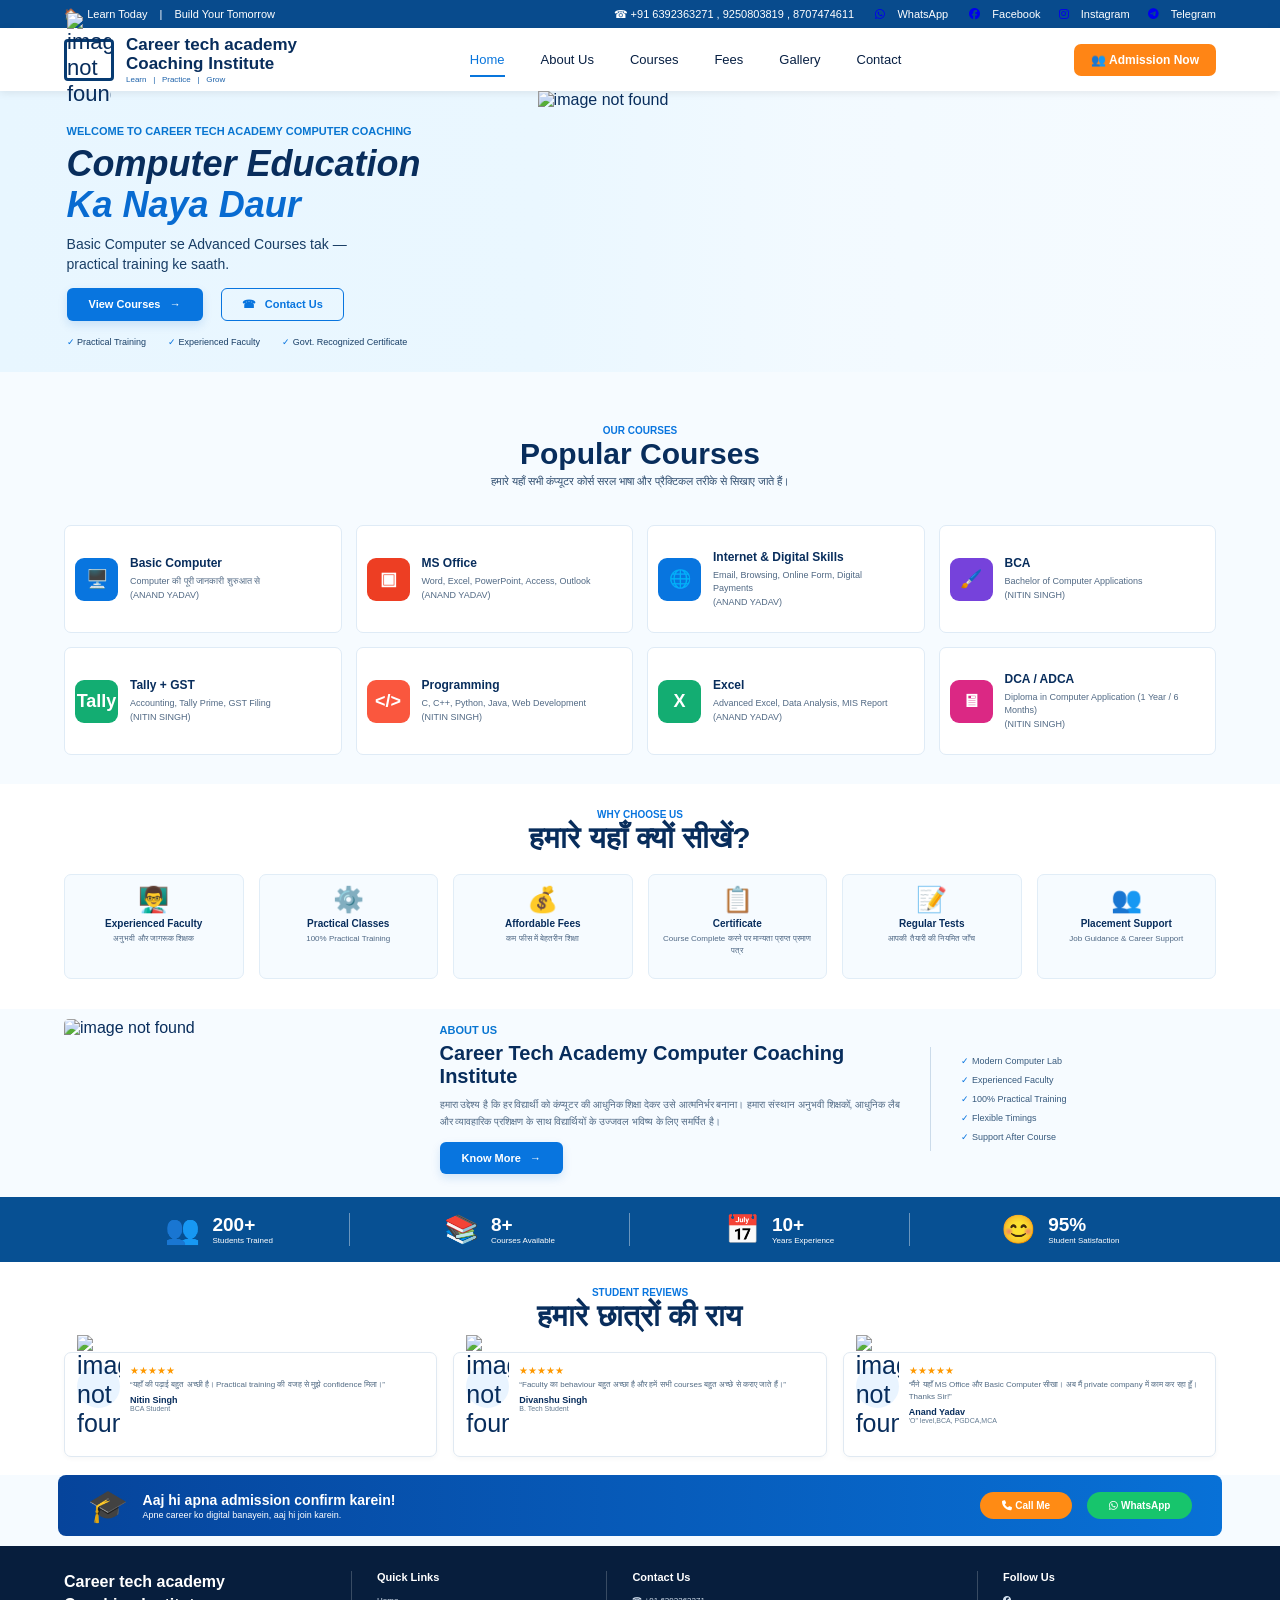
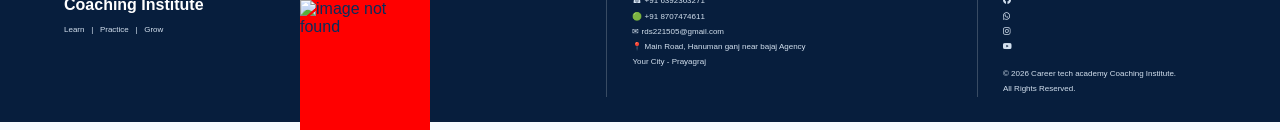
==== index.html @ b382beb8 "upload website file career tech academy" ====
<!DOCTYPE html>
<html lang="en">

<head>
    <meta charset="UTF-8">
    <meta name="viewport" content="width=device-width, initial-scale=1.0">

    <title>Career tech academyCoaching Institute</title>

    <link rel="stylesheet" href="https://cdnjs.cloudflare.com/ajax/libs/font-awesome/6.7.2/css/all.min.css">

    
    <link rel="stylesheet" href="style.css">
</head>

<body>


    <div class="topbar">

        <div class="top-left">
            🏠 &nbsp; Learn Today
            <span>|</span>
            Build Your Tomorrow
        </div>

        <div class="top-right">
            ☎ +91 6392363271 , 9250803819 , 8707474611
            &nbsp;&nbsp;
            <a href="https://wa.me/916392363271" target="_blank"><i class="fa-brands fa-whatsapp"></i></a> WhatsApp
            &nbsp;&nbsp;
            <a href="https://www.facebook.com/profile.php?id=100014793225368" target="_blank"><i class="fa-brands fa-facebook"></i></a> Facebook
            &nbsp;
            <a href="https://www.instagram.com/lancer_nitin/" target="_blank"><i class="fa-brands fa-instagram"></i></a> Instagram
            &nbsp;
            <a href="https://t.me/lancer_nitin" target="_blank"><i class="fa-brands fa-telegram"></i></a> Telegram
        </div>

    </div>


    <header class="navbar">

        <div class="logo">

            <div class="logo-icon">
                <img src="./ctaimage/logoc.png" alt="image not found">
            </div>

            <div>
                <h2>Career tech academy</h2>
                <h3>Coaching Institute</h3>

                <p>Learn &nbsp; | &nbsp; Practice &nbsp; | &nbsp; Grow</p>
            </div>

        </div>


        <nav>

            <a href="index.html" class="active">Home</a>
            <a href="about.html">About Us</a>
            <a href="course.html">Courses</a>
            <a href="fees.html">Fees</a>
            <a href="gallery.html">Gallery</a>
            <a href="contact.html">Contact</a>

        </nav>


        <a href="addmision.html" class="admission-btn">
            👥 Admission Now
        </a>

    </header>


    <section class="hero">

        <div class="hero-content">

            <p class="small-heading">
                WELCOME TO CAREER TECH ACADEMY COMPUTER COACHING
            </p>

            <h1>
                <i>Computer Education<span>Ka Naya Daur</span></i>
            </h1>

            <p class="hero-text">
                Basic Computer se Advanced Courses tak —
                <br>
                practical training ke saath.
            </p>


            <div class="hero-buttons">

                <a href="course.html" class="primary-btn">
                    View Courses &nbsp; →
                </a>

                <a href="tel:+916392363271" class="secondary-btn">
                    ☎ &nbsp; Contact Us</a>
                

            </div>


            <div class="features">

                <span>✓ Practical Training</span>
                <span>✓ Experienced Faculty</span>
                <span>✓ Govt. Recognized Certificate</span>

            </div>

        </div>


        <div class="hero-image">

            <img src="./ctaimage/backg.png" alt="image not found">

        </div>

    </section>


    <section class="courses-section">

        <div class="section-heading"><br>

            <p>OUR COURSES</p>

            <h2>Popular Courses</h2>

            <span>
                हमारे यहाँ सभी कंप्यूटर कोर्स सरल भाषा और प्रैक्टिकल तरीके से सिखाए जाते हैं।
            </span><br><br>

        </div>


        <div class="course-grid">

            <div class="course-card">

                <div class="course-icon blue">
                    🖥️
                </div>

                <div class="course-info">

                    <h3>Basic Computer</h3>

                    <p>
                        Computer की पूरी जानकारी
                        शुरुआत से &nbsp; <br> (ANAND YADAV)
                    </p>

                </div>

                

            </div>

            <div class="course-card">

                <div class="course-icon red">
                    ▣
                </div>

                <div class="course-info">

                    <h3>MS Office</h3>

                    <p>
                        Word, Excel, PowerPoint,
                        Access, Outlook &nbsp; <br>(ANAND YADAV)
                    </p>

                </div>

                

            </div>

            <div class="course-card">

                <div class="course-icon blue">
                    🌐
                </div>

                <div class="course-info">

                    <h3>Internet & Digital Skills</h3>

                    <p>
                        Email, Browsing, Online Form,
                        Digital Payments &nbsp;<br> (ANAND YADAV)
                    </p>

                </div>

                

            </div>

            <div class="course-card">

                <div class="course-icon purple">
                    🖌️
                </div>

                <div class="course-info">

                    <h3>BCA</h3>

                    <p>
                        Bachelor of Computer Applications<BR>
                        (NITIN SINGH)
                    </p>

                </div>

                

            </div>


            
            <div class="course-card">

                <div class="course-icon green">
                    Tally
                </div>

                <div class="course-info">

                    <h3>Tally + GST</h3>

                    <p>
                        Accounting, Tally Prime,
                        GST Filing &nbsp; <br>(NITIN SINGH)
                    </p>

                </div>

                

            </div>


            <div class="course-card">

                <div class="course-icon orange">
                    &lt;/&gt;
                </div>

                <div class="course-info">

                    <h3>Programming</h3>

                    <p>
                        C, C++, Python, Java,
                        Web Development &nbsp; <br>(NITIN SINGH)
                    </p>

                </div>

                

            </div>


            <div class="course-card">

                <div class="course-icon green">
                    X
                </div>

                <div class="course-info">

                    <h3>Excel</h3>

                    <p>
                        Advanced Excel, Data Analysis,
                        MIS Report &nbsp;<br> (ANAND YADAV)
                    </p>

                </div>

                

            </div>

            <div class="course-card">

                <div class="course-icon pink">
                    🖥
                </div>

                <div class="course-info">

                    <h3>DCA / ADCA</h3>

                    <p>
                        Diploma in Computer Application
                        (1 Year / 6 Months) &nbsp;<br> (NITIN SINGH)
                    </p>

                </div>

                

            </div>

        </div>

    </section>

    <section class="why-section">

        <div class="section-heading">

            <p>WHY CHOOSE US</p>

            <h2>हमारे यहाँ क्यों सीखें?</h2>

        </div>


        <div class="why-grid">

            <div class="why-card">
                <div>👨‍🏫</div>
                <h3>Experienced Faculty</h3>
                <p>अनुभवी और जागरूक शिक्षक</p>
            </div>


            <div class="why-card">
                <div>⚙️</div>
                <h3>Practical Classes</h3>
                <p>100% Practical Training</p>
            </div>


            <div class="why-card">
                <div>💰</div>
                <h3>Affordable Fees</h3>
                <p>कम फीस में बेहतरीन शिक्षा</p>
            </div>


            <div class="why-card">
                <div>📋</div>
                <h3>Certificate</h3>
                <p>Course Complete करने पर मान्यता प्राप्त प्रमाण पत्र</p>
            </div>


            <div class="why-card">
                <div>📝</div>
                <h3>Regular Tests</h3>
                <p>आपकी तैयारी की नियमित जाँच</p>
            </div>


            <div class="why-card">
                <div>👥</div>
                <h3>Placement Support</h3>
                <p>Job Guidance & Career Support</p>
            </div>

        </div>

    </section>

    <section class="about-section">

        <div class="about-image">

            <img src="./ctaimage/computer lap.jpg" alt="image not found">

        </div>


        <div class="about-content">

            <p class="small-heading">
                ABOUT US
            </p>

            <h2>
                Career Tech Academy Computer Coaching Institute
            </h2>

            <p>
                हमारा उद्देश्य है कि हर विद्यार्थी को कंप्यूटर की
                आधुनिक शिक्षा देकर उसे आत्मनिर्भर बनाना।
                हमारा संस्थान अनुभवी शिक्षकों, आधुनिक लैब और
                व्यावहारिक प्रशिक्षण के साथ विद्यार्थियों के उज्जवल
                भविष्य के लिए समर्पित है।
            </p>


            <a href="known.html" class="primary-btn">
                Know More &nbsp; →
            </a>

        </div>


        <div class="about-points">

            <p>✓ Modern Computer Lab</p>
            <p>✓ Experienced Faculty</p>
            <p>✓ 100% Practical Training</p>
            <p>✓ Flexible Timings</p>
            <p>✓ Support After Course</p>

        </div>

    </section>

    <section class="stats">

        <div class="stat">
            <strong>👥</strong>
            <div>
                <h2>200+</h2>
                <p>Students Trained</p>
            </div>
        </div>


        <div class="stat">
            <strong>📚</strong>
            <div>
                <h2>8+</h2>
                <p>Courses Available</p>
            </div>
        </div>


        <div class="stat">
            <strong>📅</strong>
            <div>
                <h2>10+</h2>
                <p>Years Experience</p>
            </div>
        </div>


        <div class="stat">
            <strong>😊</strong>
            <div>
                <h2>95%</h2>
                <p>Student Satisfaction</p>
            </div>
        </div>

    </section>

    <section class="reviews">

        <div class="section-heading">

            <p>STUDENT REVIEWS</p>

            <h2>हमारे छात्रों की राय</h2>

        </div>


        <div class="review-grid">


            <div class="review-card">

                <div class="student">
                    <img src="./ctaimage/nitin.jpeg" alt="image not found">
                </div>

                <div>

                    <div class="stars">
                        ★★★★★
                    </div>

                    <p>
                        “यहाँ की पढ़ाई बहुत अच्छी है।
                        Practical training की वजह से मुझे
                        confidence मिला।”
                    </p>

                    <strong>Nitin Singh</strong>

                    <small>BCA Student</small>

                </div>

            </div>


            <div class="review-card">

                <div class="student">
                    <img src="./ctaimage/divyanshusin.png" alt="image not found">
                </div>

                <div>

                    <div class="stars">
                        ★★★★★
                    </div>

                    <p>
                        “Faculty का behaviour बहुत अच्छा है
                        और हमें सभी courses बहुत अच्छे से
                        कराए जाते हैं।”
                    </p>

                    <strong>Divanshu Singh</strong>

                    <small>B. Tech Student</small>

                </div>

            </div>


            <div class="review-card">

                <div class="student">
                    <img src="./ctaimage/anandyadav.png" alt="image not found">
                </div>

                <div>

                    <div class="stars">
                        ★★★★★
                    </div>

                    <p>
                        “मैंने यहाँ MS Office और Basic Computer
                        सीखा। अब मैं private company में काम कर
                        रहा हूँ। Thanks Sir!”
                    </p>

                    <strong>Anand Yadav</strong>

                    <small> 'O" level,BCA, PGDCA,MCA</small>

                </div>

            </div>

        </div>

    </section>

    <section class="cta">

        <div class="cta-text">

            <div class="cap">
                🎓
            </div>

            <div>
                <h2>
                    Aaj hi apna admission confirm karein!
                </h2>

                <p>
                    Apne career ko digital banayein,
                    aaj hi join karein.
                </p>
            </div>

        </div>


        <div class="cta-buttons">

            <a href="tel:+916392363271" class="call-btn">
               <i class="fa-solid fa-phone"></i> Call Me
            </a>

            <a href="https://wa.me/916392363271" class="whatsapp-btn" target="_blank">
                <i class="fab fa-whatsapp"></i>  WhatsApp
            </a>

        </div>

    </section>


    <footer>

        <div class="footer-column brand">

            <h2>
                 Career tech academy
                <br>
                Coaching Institute
            </h2>

            <p>
                Learn &nbsp; | &nbsp; Practice &nbsp; | &nbsp; Grow
            </p>

        </div>


        <div class="footer-column">

            <h3>Quick Links</h3>

            <a href="index.html">Home</a>
            <a href="about.html">About Us</a>
            <a href="courses.html">Courses</a>
            <a href="fees.html">Fees</a>
            <a href="gallery.html">Gallery</a>
            <a href="contact.html">Contact</a>

        </div>


        <div class="footer-column">

            <h3>Contact Us</h3>

            <p>☎ +91 6392363271</p>
            <p>🟢 +91 8707474611</p>
            <p>✉ rds221505@gmail.com</p>
            <p>📍 Main Road, Hanuman ganj near bajaj Agency <br>
                Your City - Prayagraj</p>

        </div>


        <div class="footer-column">

            <h3>Follow Us</h3>

            <div class="social">
                <a href="https://www.facebook.com/profile.php?id=100014793225368" target="_blank"><i class="fa-brands fa-facebook"></i></a>
                <a href="https://wa.me/916392363271" target="_blank"><i class="fab fa-whatsapp"></i></a>
                <a href="https://www.instagram.com/lancer_nitin/" target="_blank"><i class="fab fa-instagram"></i></a>
                <a href="https://www.youtube.com/@1313livegmr" target="_blank"><i class="fab fa-youtube"></i></a>
            </div>

            <p>
                © 2026 Career tech academy Coaching Institute.
            </p>

            <p>
                All Rights Reserved.
            </p>

        </div>

    </footer>
    <div class="nitin" >
        <img src="./ctaimage/logoc.png" alt="image not found" style="height: 130px; width: 130px;">
        
    </div>


</body>
</html>
---- style.css ----
* {
    margin: 0;
    padding: 0;
    box-sizing: border-box;
}

body {
    font-family: "Poppins", sans-serif;
    color: #082d5c;
    background: #f6fbff;
}

a {
    text-decoration: none;
}

img {
    max-width: 100%;
    display: block;
}



.topbar {
    height: 28px;
    background: #084b8d;
    color: white;

    display: flex;
    justify-content: space-between;
    align-items: center;

    padding: 0 5%;
    font-size: 11px;
}

.top-left,
.top-right {
    display: flex;
    align-items: center;
    gap: 12px;
}

.navbar {
    height: 63px;
    padding: 0 5%;

    display: flex;
    align-items: center;
    justify-content: space-between;

    background: white;

    box-shadow: 0 2px 8px rgba(0, 0, 0, 0.08);

    position: relative;
    z-index: 10;
}


.logo {
    display: flex;
    align-items: center;
    gap: 12px;
}

.logo-icon {
    width: 50px;
    height: 42px;

    border: 3px solid #073b72;
    border-radius: 4px;

    display: flex;
    align-items: center;
    justify-content: center;

    font-size: 22px;
}

.logo h2 {
    font-size: 17px;
    line-height: 18px;
    color: #082d5c;
}

.logo h3 {
    font-size: 17px;
    line-height: 19px;
    color: #082d5c;
}

.logo p {
    font-size: 8px;
    color: #1d62aa;
    margin-top: 2px;
}


nav {
    display: flex;
    align-items: center;
    gap: 36px;
}

nav a {
    color: #071f42;
    font-size: 13px;
    font-weight: 500;

    padding: 22px 0;

    position: relative;
}

nav a:hover,
nav a.active {
    color: #0875dc;
}

nav a.active::after {
    content: "";

    position: absolute;

    bottom: 12px;
    left: 0;

    width: 100%;
    height: 2px;

    background: #0875dc;
}


.admission-btn {
    background: #ff8515;
    color: white;

    padding: 9px 17px;

    border-radius: 7px;

    font-size: 12px;
    font-weight: 600;
}

.admission-btn:hover {
    background: #ec7100;
}



.hero {
    min-height: 280px;

    display: flex;

    position: relative;

    overflow: hidden;

    background:
        linear-gradient(
            90deg,
            #e8f6ff 0%,
            #eaf7ff 42%,
            rgba(234, 247, 255, 0.3) 65%,
            rgba(255, 255, 255, 0) 100%
        );
}


.hero-content {
    width: 50%;

    padding: 34px 0 25px 5.2%;


    position: covered;
    z-index: 2;
}

.small-heading {
    color: #0875d1;

    font-size: 11px;
    font-weight: 600;

    margin-bottom: 6px;
}


.hero h1 {
    color: #082d5c;

    font-size: 36px;
    line-height: 1.15;

    font-weight: 800;
}

.hero h1 span {
    display: block;
    color: #086bd1;
}


.hero-text {
    margin-top: 8px;

    color: #183d65;

    font-size: 14px;
    line-height: 1.45;
}


.hero-buttons {
    display: flex;
    gap: 18px;

    margin-top: 14px;
}


.primary-btn {
    display: inline-block;

    background: #0875df;
    color: white;

    padding: 10px 22px;

    border-radius: 6px;

    font-size: 11px;
    font-weight: 600;

    box-shadow: 0 4px 10px rgba(0, 100, 200, 0.15);
}

.primary-btn:hover {
    background: #055db7;
}


.secondary-btn {
    display: inline-block;

    color: #0875df;

    border: 1px solid #0875df;

    padding: 9px 20px;

    border-radius: 6px;

    font-size: 11px;
    font-weight: 600;
}


.features {
    display: flex;
    gap: 22px;

    margin-top: 16px;

    font-size: 9px;
    color: #193f67;
}

.features span::first-letter {
    color: #0875df;
}


.hero-image {
    width: 58%;

    position: absolute;
    right: 0;
    top: 0;

    height: 100%;
}

.hero-image img {
    width: 100%;
    height: 100%;

    object-fit: cover;
}



.section-heading {
    text-align: center;
    margin-bottom: 18px;
}

.section-heading p {
    color: #0875df;

    font-size: 10px;
    font-weight: 600;
}

.section-heading h2 {
    color: #082d5c;

    font-size: 30px;
    font-weight: 700;

    margin-top: 1px;
}

.section-heading span {
    font-size: 11px;
    color: #304e70;
}



.courses-section {
    padding: 35px 5% 29px;

    background: #f6fbff;
}


.course-grid {
    display: grid;

    grid-template-columns: repeat(4, 1fr);

    gap: 14px;
}


.course-card {
    min-height: 108px;

    background: white;

    border: 1px solid #dfebf6;

    border-radius: 7px;

    padding: 10px;

    display: flex;
    align-items: center;

    gap: 12px;

    position: relative;

    transition: 0.3s;
}


.course-card:hover {
    transform: translateY(-4px);

    box-shadow: 0 8px 20px rgba(0, 80, 150, 0.1);
}


.course-icon {
    width: 43px;
    height: 43px;

    flex-shrink: 0;

    border-radius: 9px;

    display: flex;
    align-items: center;
    justify-content: center;

    color: white;

    font-size: 18px;
    font-weight: 700;
}


.blue {
    background: #0875df;
}

.red {
    background: #ed3e23;
}

.purple {
    background: #7642db;
}

.green {
    background: #13ad72;
}

.orange {
    background: #fa573e;
}

.pink {
    background: #db2884;
}


.course-info {
    padding-right: 15px;
}

.course-info h3 {
    color: #082d5c;

    font-size: 12px;

    margin-bottom: 5px;
}

.course-info p {
    color: #516984;

    font-size: 9px;

    line-height: 1.5;
}


.course-card button {
    position: absolute;

    right: 10px;
    bottom: 10px;

    border: none;

    width: 19px;
    height: 19px;

    border-radius: 50%;

    background: #0875df;
    color: white;

    cursor: pointer;
}



.why-section {
    padding: 25px 5% 30px;

    background: white;
}


.why-grid {
    display: grid;

    grid-template-columns: repeat(6, 1fr);

    gap: 15px;
}


.why-card {
    min-height: 105px;

    background: #f6fbff;

    border: 1px solid #e1edf7;

    border-radius: 7px;

    text-align: center;

    padding: 10px;
}


.why-card > div {
    font-size: 25px;

    margin-bottom: 4px;
}

.why-card h3 {
    font-size: 10px;

    color: #082d5c;

    margin-bottom: 4px;
}

.why-card p {
    font-size: 8px;

    line-height: 1.5;

    color: #506985;
}




.about-section {
    padding: 10px 5% 18px;

    display: grid;

    grid-template-columns: 30% 40% 30%;

    gap: 30px;

    align-items: center;
}


.about-image img {
    width: 100%;
    height: 160px;

    object-fit: cover;

    border-radius: 5px;
}


.about-content h2 {
    font-size: 20px;

    color: #082d5c;

    margin-bottom: 8px;
}

.about-content > p:not(.small-heading) {
    color: #536c87;

    font-size: 10px;

    line-height: 1.7;

    margin-bottom: 12px;
}


.about-points {
    border-left: 1px solid #cbdbea;

    padding-left: 30px;
}

.about-points p {
    color: #375a7d;

    font-size: 9px;

    margin: 9px 0;
}

.about-points p::first-letter {
    color: #0875df;
}




.stats {
    background: #075093;

    color: white;

    padding: 16px 7%;

    display: grid;

    grid-template-columns: repeat(4, 1fr);

    gap: 20px;
}


.stat {
    display: flex;

    align-items: center;

    justify-content: center;

    gap: 12px;

    border-right: 1px solid rgba(255,255,255,0.4);
}

.stat:last-child {
    border-right: none;
}


.stat strong {
    font-size: 28px;
}

.stat h2 {
    font-size: 19px;
}

.stat p {
    font-size: 8px;
}



.reviews {
    padding: 25px 5% 18px;

    background: #fff;
}


.review-grid {
    display: grid;

    grid-template-columns: repeat(3, 1fr);

    gap: 16px;
}


.review-card {
    border: 1px solid #e0e9f2;

    border-radius: 7px;

    padding: 12px;

    display: flex;

    gap: 10px;

    min-height: 105px;

    box-shadow: 0 2px 5px rgba(0,0,0,0.03);
}


.student {
    width: 43px;
    height: 43px;

    flex-shrink: 0;

    border-radius: 50%;

    background: #e9f4ff;

    display: flex;
    align-items: center;
    justify-content: center;

    font-size: 25px;
}


.stars {
    color: #ff9900;

    font-size: 10px;

    margin-bottom: 3px;
}

.review-card p {
    color: #526b84;

    font-size: 8px;

    line-height: 1.5;
}

.review-card strong {
    display: block;

    color: #082d5c;

    font-size: 9px;

    margin-top: 4px;
}

.review-card small {
    display: block;

    color: #637b92;

    font-size: 7px;
}




.cta {
    margin: 0 4.5% 10px;

    min-height: 61px;

    border-radius: 8px;

    padding: 10px 30px;

    background: linear-gradient(
        90deg,
        #06449b,
        #0871d7
    );

    color: white;

    display: flex;

    align-items: center;

    justify-content: space-between;
}


.cta-text {
    display: flex;

    align-items: center;

    gap: 15px;
}

.cap {
    font-size: 32px;
}

.cta h2 {
    font-size: 14px;
}

.cta p {
    font-size: 9px;
    margin-top: 2px;
}


.cta-buttons {
    display: flex;

    gap: 15px;
}


.call-btn,
.whatsapp-btn {
    color: white;

    padding: 8px 22px;

    border-radius: 20px;

    font-size: 10px;

    font-weight: 600;
}

.call-btn {
    background: #ff8b14;
}

.whatsapp-btn {
    background: #17c56c;
}



footer {
    background: #071e3d;

    color: white;

    padding: 25px 5%;

    display: grid;

    grid-template-columns: 25% 20% 30% 25%;

    gap: 25px;
}


.footer-column {
    border-right: 1px solid rgba(255,255,255,0.2);

    padding-right: 20px;
}

.footer-column:last-child {
    border: none;
}


.footer-column h2 {
    font-size: 16px;

    line-height: 1.4;

    margin-bottom: 6px;
}

.footer-column h3 {
    font-size: 11px;

    margin-bottom: 10px;
}


.footer-column a,
.footer-column p {
    display: block;

    color: #d4e1ef;

    font-size: 8px;

    line-height: 1.9;
}


.footer-column a:hover {
    color: #fff;
}


.social {
    font-size: 16px;

    margin-bottom: 12px;
}



@media (max-width: 900px) {

    nav {
        gap: 15px;
    }

    .course-grid {
        grid-template-columns: repeat(2, 1fr);
    }

    .why-grid {
        grid-template-columns: repeat(3, 1fr);
    }

    .about-section {
        grid-template-columns: 1fr 1fr;
    }

    .about-points {
        grid-column: 1 / -1;
    }

    footer {
        grid-template-columns: repeat(2, 1fr);
    }

}


@media (max-width: 650px) {

    .topbar {
        display: none;
    }

    .navbar {
        height: auto;
        padding: 12px 5%;

        flex-wrap: wrap;

        gap: 15px;
    }

    nav {
        order: 3;

        width: 100%;

        justify-content: center;

        flex-wrap: wrap;

        gap: 18px;
    }

    nav a {
        padding: 5px 0;
    }

    nav a.active::after {
        bottom: 0;
    }

    .admission-btn {
        font-size: 10px;
    }


    .hero {
        min-height: 500px;
    }

    .hero-content {
        width: 100%;

        padding: 35px 5%;

        background: rgba(235, 248, 255, 0.85);
    }

    .hero-image {
        width: 100%;
        height: 100%;
        opacity: 0.25;
    }

    .hero h1 {
        font-size: 30px;
    }


    .course-grid {
        grid-template-columns: 1fr;
    }


    .why-grid {
        grid-template-columns: repeat(2, 1fr);
    }


    .about-section {
        grid-template-columns: 1fr;
    }


    .about-points {
        grid-column: auto;

        border-left: none;

        border-top: 1px solid #d5e0eb;

        padding: 10px 0;
    }


    .stats {
        grid-template-columns: repeat(2, 1fr);
    }

    .stat {
        border: none;
    }


    .review-grid {
        grid-template-columns: 1fr;
    }


    .cta {
        flex-direction: column;

        align-items: flex-start;

        gap: 15px;

        padding: 20px;
    }


    footer {
        grid-template-columns: 1fr;
    }

    .footer-column {
        border-right: none;

        border-bottom: 1px solid rgba(255,255,255,0.2);

        padding-bottom: 15px;
    }

}
.nitin{
    height: 130px;
    width: 130px;
    background-color: red;
    position: absolute;
    top: 1600px;
    left: 300px;}
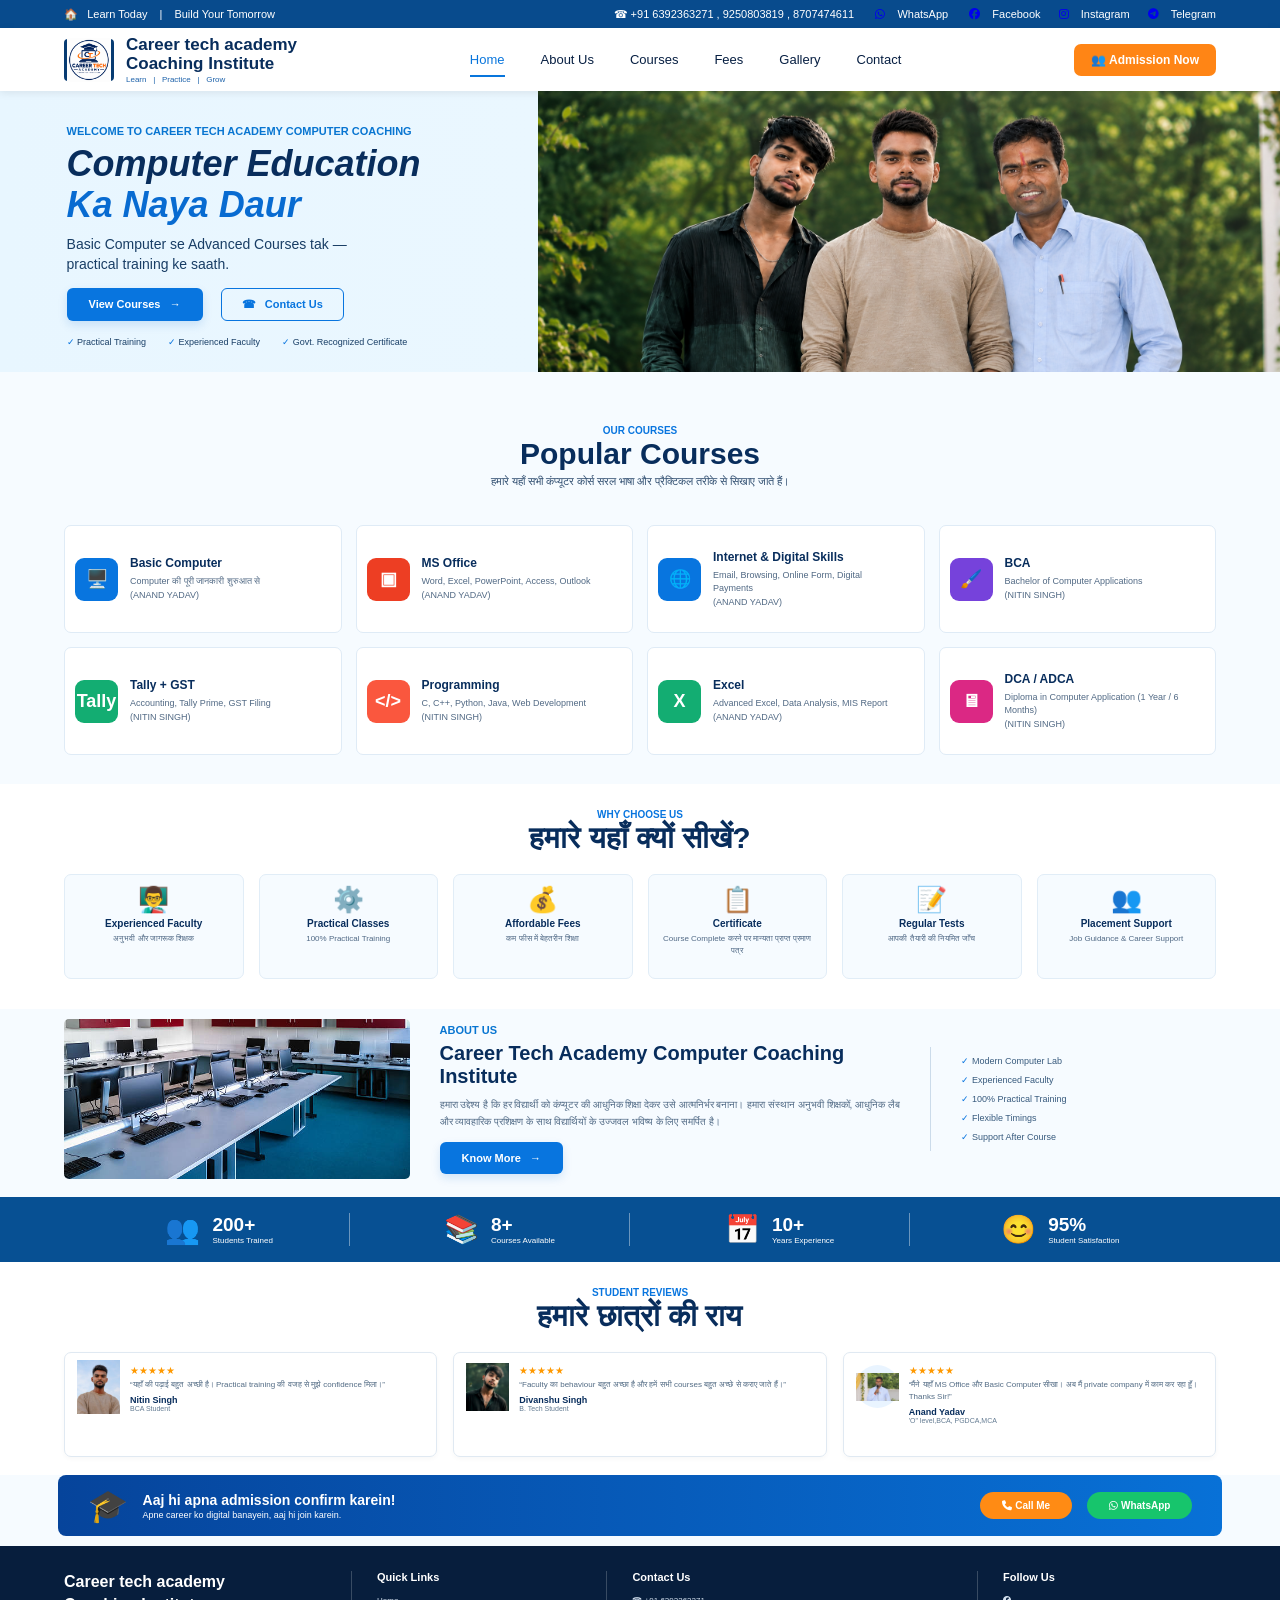
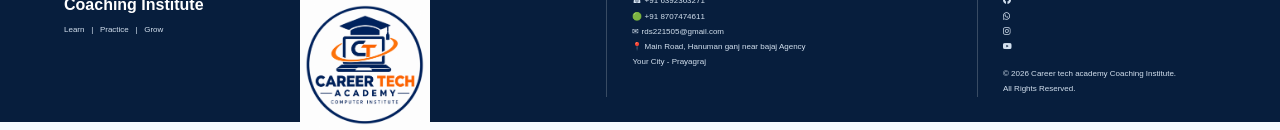
==== commit 808633e0: "Refactor image paths in index.html Updated image source paths to remove './ctaimage/' prefix." ====
--- a/index.html
+++ b/index.html
@@ -44,7 +44,7 @@
         <div class="logo">
 
             <div class="logo-icon">
-                <img src="./ctaimage/logoc.png" alt="image not found">
+                <img src="logoc.png" alt="image not found">
             </div>
 
             <div>
@@ -121,7 +121,7 @@
 
         <div class="hero-image">
 
-            <img src="./ctaimage/backg.png" alt="image not found">
+            <img src="backg.png" alt="image not found">
 
         </div>
 
@@ -383,7 +383,7 @@
 
         <div class="about-image">
 
-            <img src="./ctaimage/computer lap.jpg" alt="image not found">
+            <img src="computer lap.jpg" alt="image not found">
 
         </div>
 
@@ -482,7 +482,7 @@
             <div class="review-card">
 
                 <div class="student">
-                    <img src="./ctaimage/nitin.jpeg" alt="image not found">
+                    <img src="nitin.jpeg" alt="image not found">
                 </div>
 
                 <div>
@@ -509,7 +509,7 @@
             <div class="review-card">
 
                 <div class="student">
-                    <img src="./ctaimage/divyanshusin.png" alt="image not found">
+                    <img src="divyanshusin.png" alt="image not found">
                 </div>
 
                 <div>
@@ -536,7 +536,7 @@
             <div class="review-card">
 
                 <div class="student">
-                    <img src="./ctaimage/anandyadav.png" alt="image not found">
+                    <img src="anandyadav.png" alt="image not found">
                 </div>
 
                 <div>
@@ -667,10 +667,10 @@
 
     </footer>
     <div class="nitin" >
-        <img src="./ctaimage/logoc.png" alt="image not found" style="height: 130px; width: 130px;">
+        <img src="logoc.png" alt="image not found" style="height: 130px; width: 130px;">
         
     </div>
 
 
 </body>
-</html>+</html>
